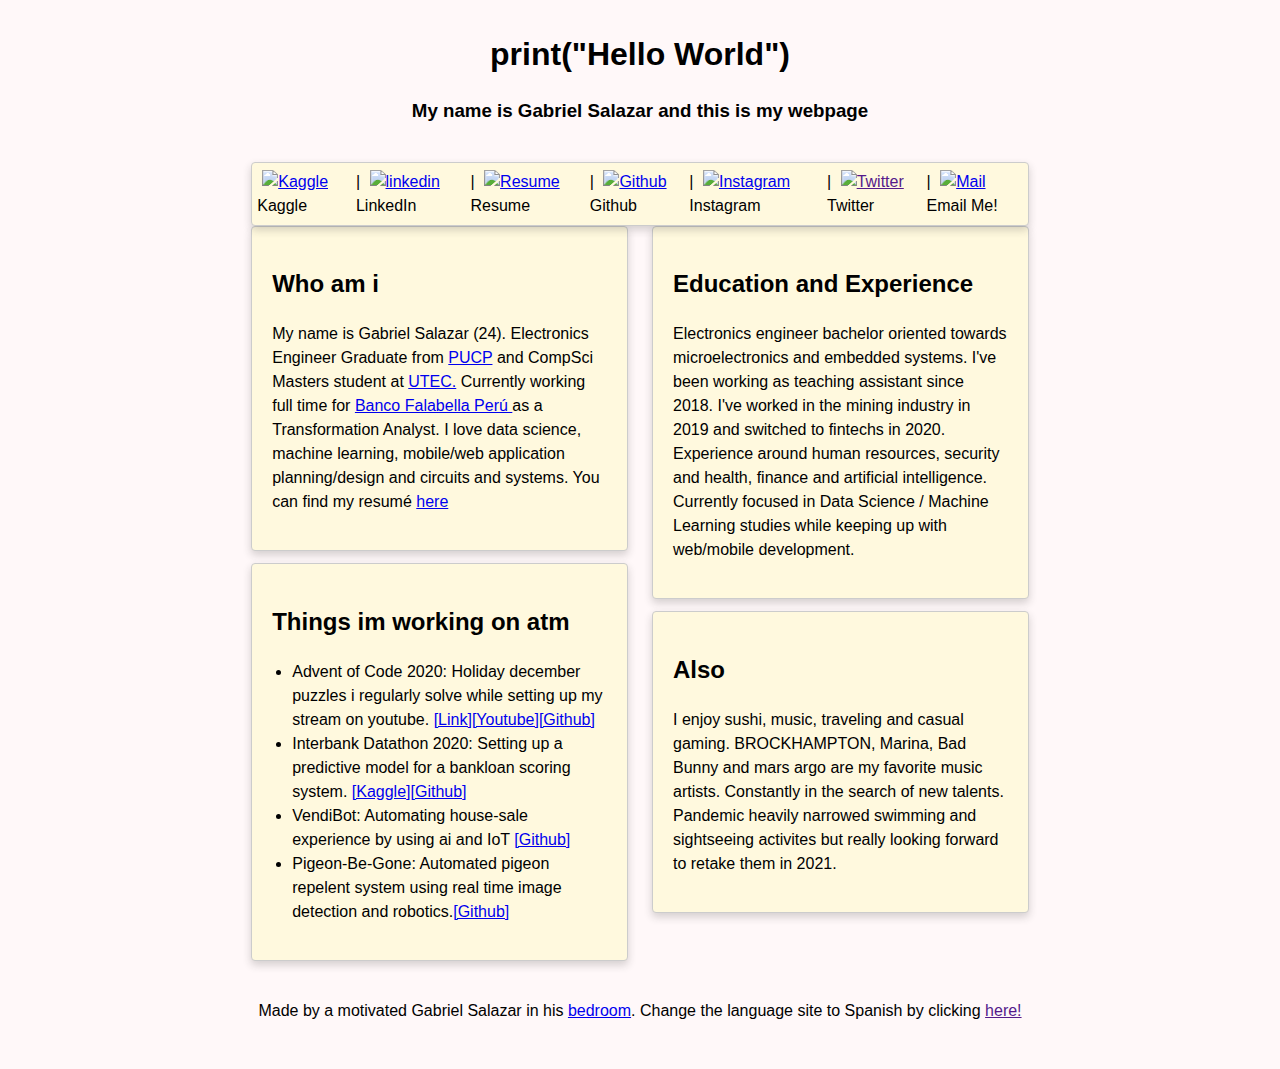
==== index.html @ 379961e2 "testing heroku upload" ====
<!DOCTYPE html>
<html>
<head>
	<link rel="stylesheet" href="styles.css" />
	<title>cubicles webpage</title>
</head>
<body>

<div id="header">
	<h1><center>print("Hello World")</center></h1>
	<h3><center>My name is Gabriel Salazar and this is my webpage</center></h3>
</div>



<div id="socials">
	<div id="container">
		<ul id="horizontal-list">
			<li><a href="https://www.kaggle.com/cubicles" target="_blank"><img src="resources/kaggle.png" width="18" height="18" alt="Kaggle" /></a>Kaggle</li>
      		<li><a href="https://www.linkedin.com/in/gabriel-salazar-sedano-955a2a17a/" target="_blank"><img src="resources/lin.png" width="18" height="18" alt="linkedin" /></a>LinkedIn</li>
      		<li><a href="https://cubicles.github.io/resume/cv_gsalazar.pdf" target="_blank"><img src="resources/resume.png" width="18" height="18" alt="Resume" /></a>Resume</li>
      		<li><a href="https://github.com/cubicles" target="_blank"><img src="resources/github.png" width="18" height="18" alt="Github" /></a>Github</li>
      		<li><a target="_blank" href="https://www.instagram.com/cubitobito/"><img src="resources/ig.png" width="18" height="18" alt="Instagram" /></a>Instagram</li>
      		<li><a target="_blank" href=""><img src="resources/twitter.png" width="18" height="18" alt="Twitter" /></a>Twitter</li>
      		<li><a target="_blank" href="mailto:jesus.salazar@pucp.pe"><img src="resources/mail.png" width="18" height="18" alt="Mail" /></a>Email Me!</li>
		</ul>
	</div>
</div>

<div class="row">
	<div class="column">
		<div id="aboutme">
			<h2><b>Who am i</b></h2>	
			<p>My name is Gabriel Salazar (24). Electronics Engineer Graduate from <a target="_blank" href="https://www.pucp.edu.pe/">PUCP</a> and CompSci Masters student at <a target="_blank" href="https://www.utec.edu.pe/en">UTEC.</a> Currently working full time for <a target = "_blank" href="https://www.bancofalabella.pe/">Banco Falabella Perú </a>as a Transformation Analyst. I love data science, machine learning, mobile/web application planning/design and circuits and systems. You can find my resumé <a target="_blank" href="https://cubicles.github.io/resume/cv_gsalazar.pdf">here</a></p>
		</div>

		<div id="projects">
			<h2><b>Things im working on atm</b></h2>	
			<div id="projectlist">
				<div class="listinline">
					<ul id="projectlist">
						<li>Advent of Code 2020: Holiday december puzzles i regularly solve while setting up my stream on youtube. <a href="https://cubicles.github.io/aoc2020/">[Link]</a><a target="_blank" href="https://www.youtube.com/playlist?list=PLz68yD03T-C1eKJCnu_qgky3ll4aB5fMy">[Youtube]</a><a target = "_blank" href="https://github.com/cubicles/advent-of-code">[Github]</a></li>
						<li>Interbank Datathon 2020: Setting up a predictive model for a bankloan scoring system. <a target="_blank" href="https://www.kaggle.com/cubicles">[Kaggle]</a><a target="_blank" href="https://github.com/cubicles/Datathon-Interbank-2020">[Github]</a>
						</li>
						<li>VendiBot: Automating house-sale experience by using ai and IoT <a target="_blank" href="https://github.com/cubicles/vendibot">[Github]</a></li>
						<li>Pigeon-Be-Gone: Automated pigeon repelent system using real time image detection and robotics.<a target="_blank" href="https://github.com/cubicles/pigeon-be-gone">[Github]</a> </li>
					</ul>
				</div>
			</div>
		</div>
	</div>
	<div class="column">
		<div id="eduexp">
			<h2> <b>Education and Experience</b></h2>	
			<p>Electronics engineer bachelor oriented towards microelectronics and embedded systems. I've been working as teaching assistant since 2018. I've worked in the mining industry in 2019 and switched to fintechs in 2020. Experience around human resources, security and health, finance and artificial intelligence. Currently focused in Data Science / Machine Learning studies while keeping up with web/mobile development.</p>
		</div>
		<div id="interests">
			<h2><b>Also</b></h2>	
			<p>I enjoy sushi, music, traveling and casual gaming. BROCKHAMPTON, Marina, Bad Bunny and mars argo are my favorite music artists. Constantly in the search of new talents. Pandemic heavily narrowed swimming and sightseeing activites but really looking forward to retake them in 2021.</p>
		</div>
	</div>
</div>

<div id="footer">
	<p> <center>Made by a motivated Gabriel Salazar in his <a target="_blank" href="https://en.wikipedia.org/wiki/Bedroom">bedroom</a>. Change the language site to Spanish by clicking <a href="">here! </a></center></p>
</div>
</body>
</html>
---- styles.css ----
*{
	box-sizing: border-box;
}

body{
font-family: Helvetica, sans-serif;
  background-color: #fff8f9;
  font-weight: 100;
  line-height: 1.5;
}


#container{
	width: 100%;
	display: flex;
	height: 100%;
}

ul#horizontal-list {
	display: table;
	width: 100%;
	list-style: none;
	/*padding: 5px 12px 5px 12px;*/
	padding: 7px 5px 7px 5px;
	border-radius: 4px;
	box-shadow: 0px 4px 8px rgba(38, 38, 38, 0.2);
    top: -4px;
    border: 1px solid #cccccc;
    background-color: #fff9de;
    margin: 8px 0px 8px 0px;
    box-sizing: border-box;
    -moz-box-sizing:border-box;
    -webkit-box-sizing:border-box;
	/*padding-top: 20px;*/
	}
	ul#horizontal-list li {
		display: table-cell;
		margin: 0px auto 0px auto;
	}

#horizontal-list li:not(:first-child):before {
    content: " | ";
}

.column {
  float: left;
  width: 50%;
}

/* Clear floats after the columns */
.row:after {
  content: "";
  display: table;
  clear: both;
}

#header{
	margin: auto;
  	width: 65%;
  	border: 0px solid green;
  	padding: 22px 22px 10px 22px;
  	max-width: 960px;
}

#header h1 {
    margin:auto;
    vertical-align:middle;
    text-align: center;
}

#socials {
	height: 50px;
	margin: auto;
	width: 65%;
  	border: 0px solid green;
  	padding: 0px 22px 0px 22px;
  	max-width: 960px;
	/*background: url(images/bar-bg.jpg) repeat-x;*/
}

.row{
	margin: auto;
  	width: 65%;
  	border: 0px solid green;
  	padding: 10px;
  	background-color: 	#fff8f9;
  	max-width: 960px;

}
.blocks{
	background-color: white;
}
#aboutme{
	padding: 20px 20px;
	margin: 12px;
	border-radius: 4px;
	box-shadow: 0px 4px 8px rgba(38, 38, 38, 0.2);
    top: -4px;
    border: 1px solid #cccccc;
    background-color: 	#fff9de;
}
#projects{
	padding: 20px 20px;
	margin: 12px;
	border-radius: 4px;
	box-shadow: 0px 4px 8px rgba(38, 38, 38, 0.2);
    top: -4px;
    border: 1px solid #cccccc;
    background-color: #fff9de;
}
#projectlist{
	padding-inline-start:10px;
}
#eduexp{
	padding: 20px 20px;
	margin: 12px;
	border-radius: 4px;
	box-shadow: 0px 4px 8px rgba(38, 38, 38, 0.2);
    top: -4px;
    border: 1px solid #cccccc;
    background-color: #fff9de;
}
#interests{
	padding: 20px 20px;
	margin: 12px;
	border-radius: 4px;
	box-shadow: 0px 4px 8px rgba(38, 38, 38, 0.2);
    top: -4px;
    border: 1px solid #cccccc;
    background-color: #fff9de;
}
#footer{
	padding: 0px 22px 22px  22px;
	margin: auto;
  	width: 65%;
  	border: 0px solid green;
  	max-width: 960px;
}

li a img{
	height: 18px;
	margin: 0px 5px 0px 5px;
}
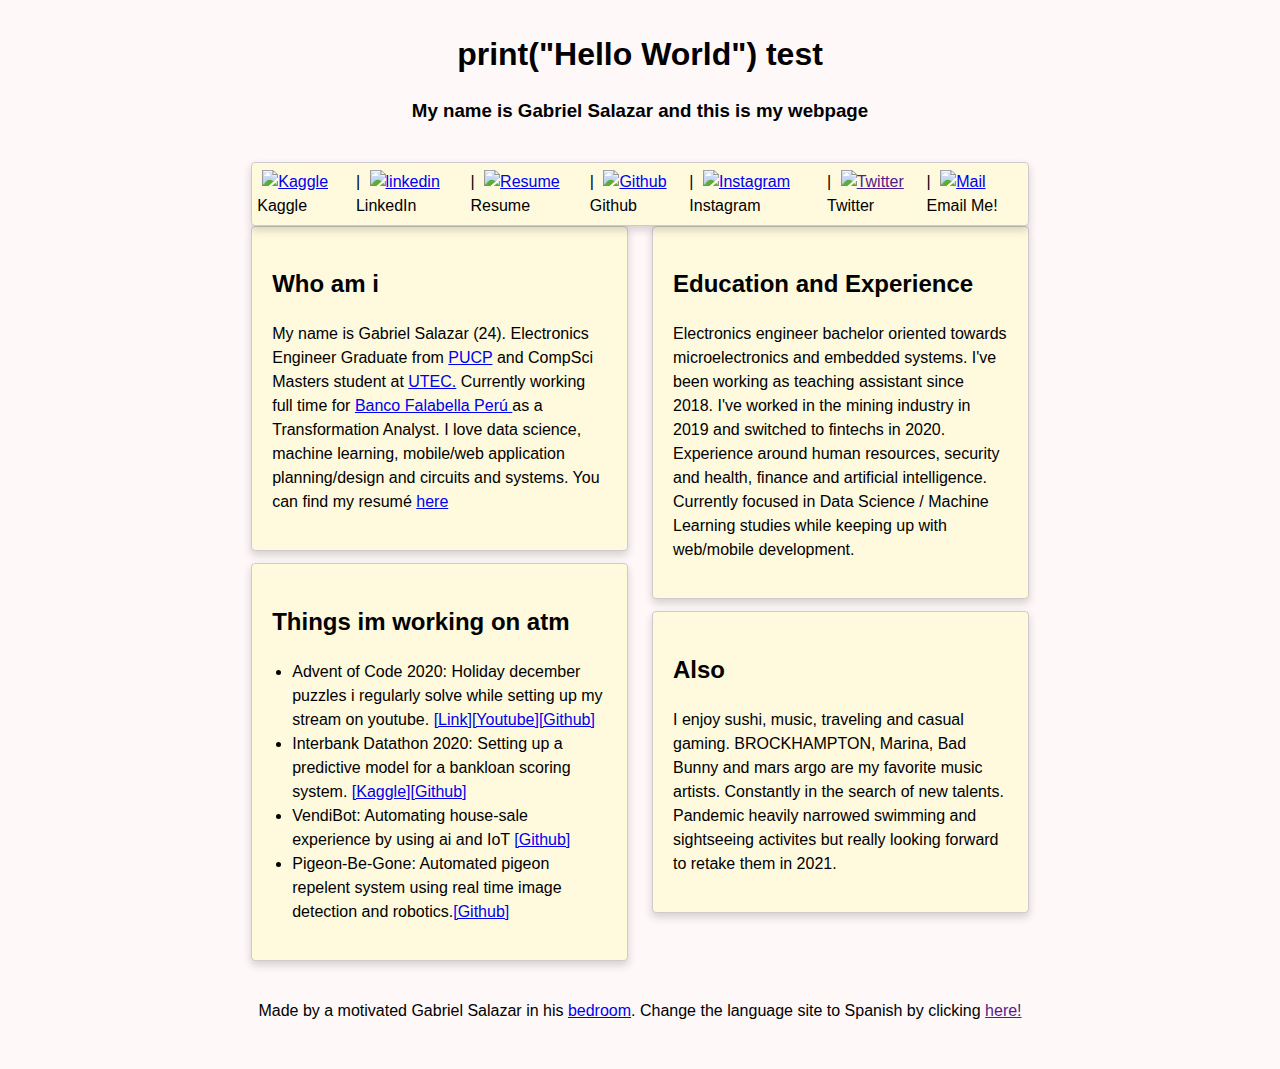
==== commit 57847323: "title test" ====
--- a/index.html
+++ b/index.html
@@ -7,7 +7,7 @@
 <body>
 
 <div id="header">
-	<h1><center>print("Hello World")</center></h1>
+	<h1><center>print("Hello World") test</center></h1>
 	<h3><center>My name is Gabriel Salazar and this is my webpage</center></h3>
 </div>
 
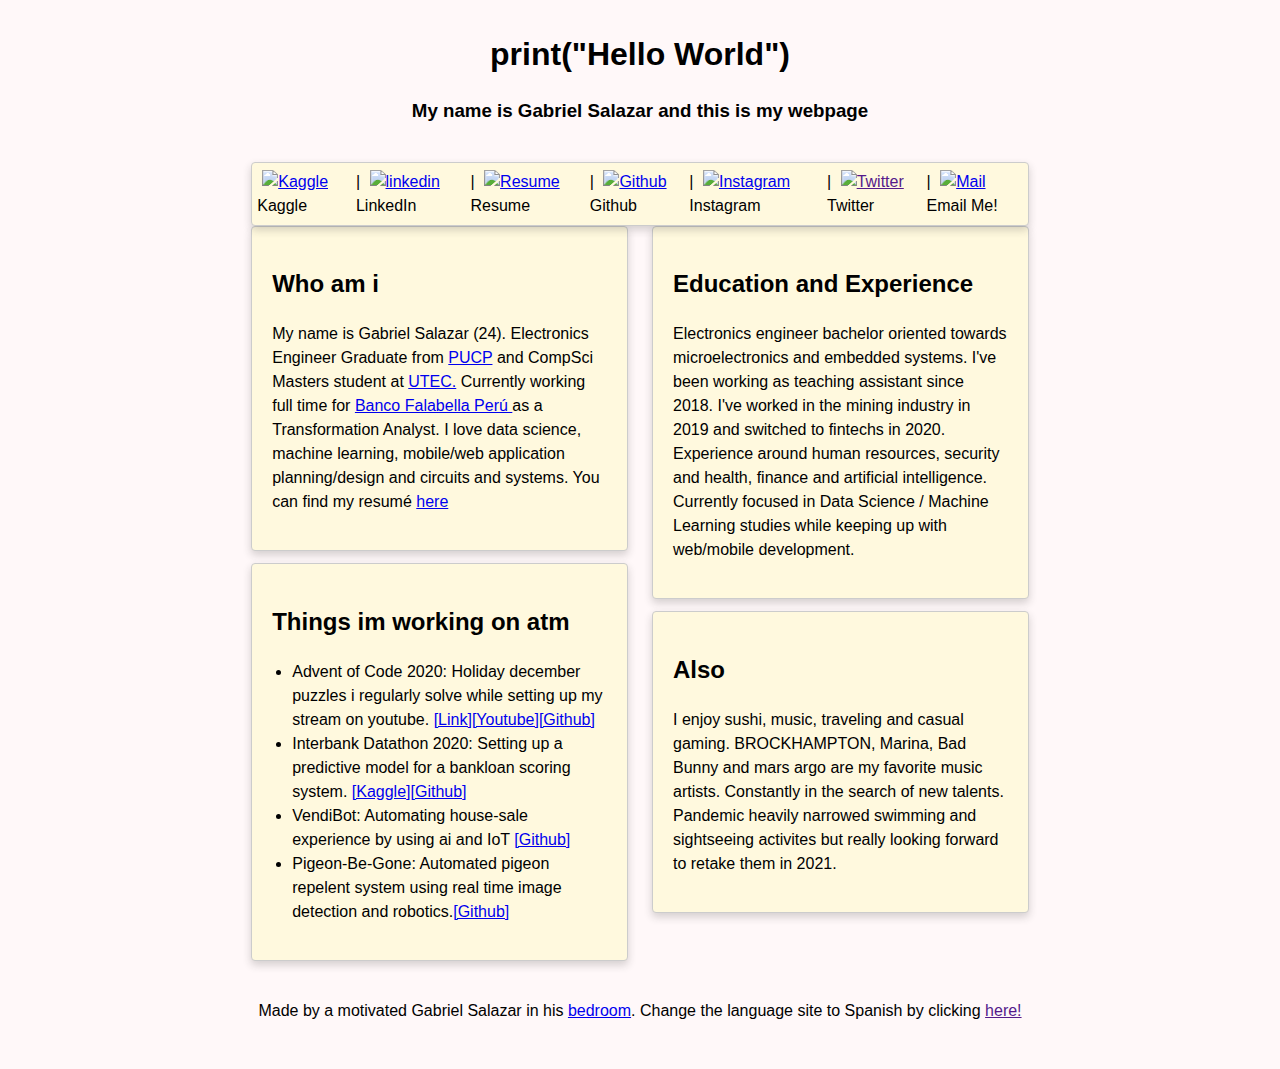
==== commit 51b64835: "Title works fine" ====
--- a/index.html
+++ b/index.html
@@ -7,7 +7,7 @@
 <body>
 
 <div id="header">
-	<h1><center>print("Hello World") test</center></h1>
+	<h1><center>print("Hello World")</center></h1>
 	<h3><center>My name is Gabriel Salazar and this is my webpage</center></h3>
 </div>
 
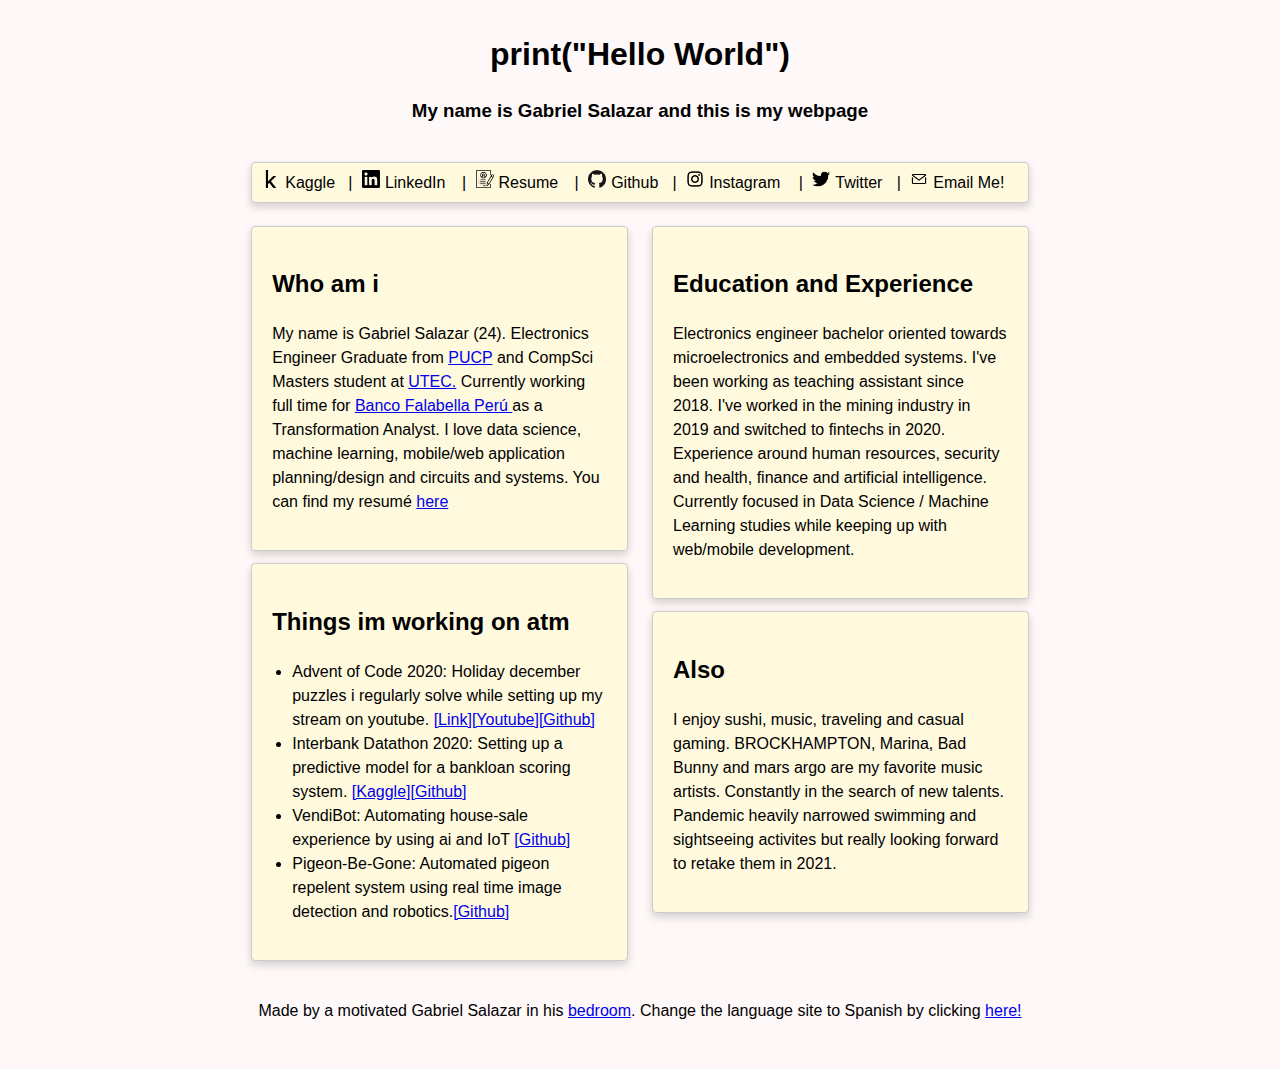
==== commit 94083caf: "migrated to heroku" ====
--- a/index.html
+++ b/index.html
@@ -18,7 +18,7 @@
 		<ul id="horizontal-list">
 			<li><a href="https://www.kaggle.com/cubicles" target="_blank"><img src="resources/kaggle.png" width="18" height="18" alt="Kaggle" /></a>Kaggle</li>
       		<li><a href="https://www.linkedin.com/in/gabriel-salazar-sedano-955a2a17a/" target="_blank"><img src="resources/lin.png" width="18" height="18" alt="linkedin" /></a>LinkedIn</li>
-      		<li><a href="https://cubicles.github.io/resume/cv_gsalazar.pdf" target="_blank"><img src="resources/resume.png" width="18" height="18" alt="Resume" /></a>Resume</li>
+      		<li><a href="resume/cv_gsalazar.pdf" target="_blank"><img src="resources/resume.png" width="18" height="18" alt="Resume" /></a>Resume</li>
       		<li><a href="https://github.com/cubicles" target="_blank"><img src="resources/github.png" width="18" height="18" alt="Github" /></a>Github</li>
       		<li><a target="_blank" href="https://www.instagram.com/cubitobito/"><img src="resources/ig.png" width="18" height="18" alt="Instagram" /></a>Instagram</li>
       		<li><a target="_blank" href=""><img src="resources/twitter.png" width="18" height="18" alt="Twitter" /></a>Twitter</li>
@@ -31,7 +31,7 @@
 	<div class="column">
 		<div id="aboutme">
 			<h2><b>Who am i</b></h2>	
-			<p>My name is Gabriel Salazar (24). Electronics Engineer Graduate from <a target="_blank" href="https://www.pucp.edu.pe/">PUCP</a> and CompSci Masters student at <a target="_blank" href="https://www.utec.edu.pe/en">UTEC.</a> Currently working full time for <a target = "_blank" href="https://www.bancofalabella.pe/">Banco Falabella Perú </a>as a Transformation Analyst. I love data science, machine learning, mobile/web application planning/design and circuits and systems. You can find my resumé <a target="_blank" href="https://cubicles.github.io/resume/cv_gsalazar.pdf">here</a></p>
+			<p>My name is Gabriel Salazar (24). Electronics Engineer Graduate from <a target="_blank" href="https://www.pucp.edu.pe/">PUCP</a> and CompSci Masters student at <a target="_blank" href="https://www.utec.edu.pe/en">UTEC.</a> Currently working full time for <a target = "_blank" href="https://www.bancofalabella.pe/">Banco Falabella Perú </a>as a Transformation Analyst. I love data science, machine learning, mobile/web application planning/design and circuits and systems. You can find my resumé <a target="_blank" href="resume/cv_gsalazar.pdf">here</a></p>
 		</div>
 
 		<div id="projects">
@@ -39,7 +39,7 @@
 			<div id="projectlist">
 				<div class="listinline">
 					<ul id="projectlist">
-						<li>Advent of Code 2020: Holiday december puzzles i regularly solve while setting up my stream on youtube. <a href="https://cubicles.github.io/aoc2020/">[Link]</a><a target="_blank" href="https://www.youtube.com/playlist?list=PLz68yD03T-C1eKJCnu_qgky3ll4aB5fMy">[Youtube]</a><a target = "_blank" href="https://github.com/cubicles/advent-of-code">[Github]</a></li>
+						<li>Advent of Code 2020: Holiday december puzzles i regularly solve while setting up my stream on youtube. <a href="aoc2020/index.html">[Link]</a><a target="_blank" href="https://www.youtube.com/playlist?list=PLz68yD03T-C1eKJCnu_qgky3ll4aB5fMy">[Youtube]</a><a target = "_blank" href="https://github.com/cubicles/advent-of-code">[Github]</a></li>
 						<li>Interbank Datathon 2020: Setting up a predictive model for a bankloan scoring system. <a target="_blank" href="https://www.kaggle.com/cubicles">[Kaggle]</a><a target="_blank" href="https://github.com/cubicles/Datathon-Interbank-2020">[Github]</a>
 						</li>
 						<li>VendiBot: Automating house-sale experience by using ai and IoT <a target="_blank" href="https://github.com/cubicles/vendibot">[Github]</a></li>
@@ -62,7 +62,7 @@
 </div>
 
 <div id="footer">
-	<p> <center>Made by a motivated Gabriel Salazar in his <a target="_blank" href="https://en.wikipedia.org/wiki/Bedroom">bedroom</a>. Change the language site to Spanish by clicking <a href="">here! </a></center></p>
+	<p> <center>Made by a motivated Gabriel Salazar in his <a target="_blank" href="https://en.wikipedia.org/wiki/Bedroom">bedroom</a>. Change the language site to Spanish by clicking <a target = "_blank"href="https://en.wikipedia.org/wiki/Rickrolling">here! </a></center></p>
 </div>
 </body>
 </html>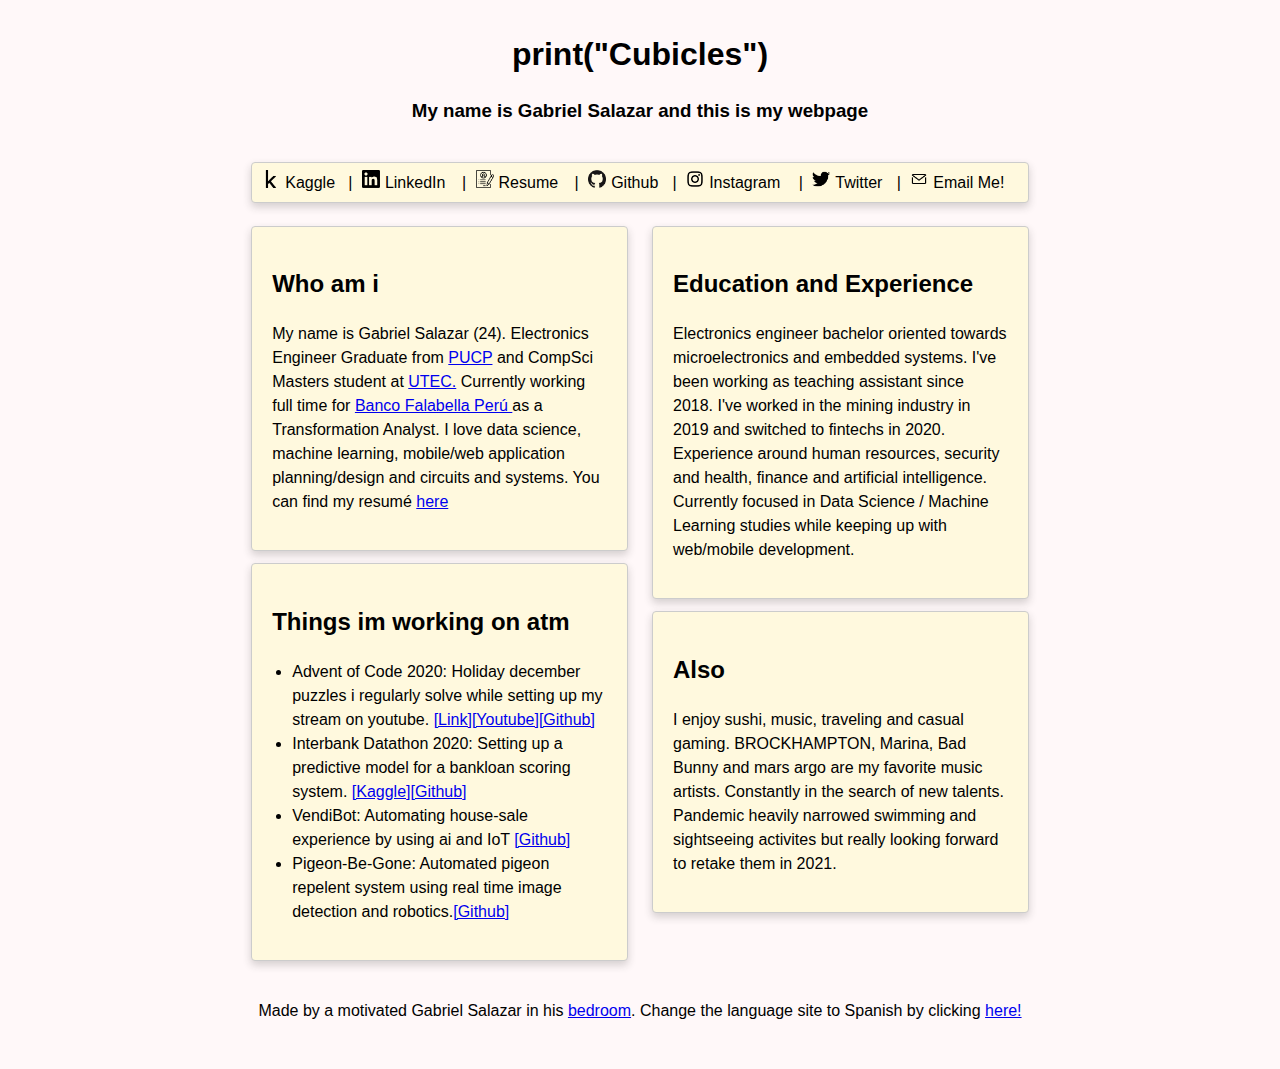
==== commit 279d8594: "print("Cubicles")" ====
--- a/index.html
+++ b/index.html
@@ -7,7 +7,7 @@
 <body>
 
 <div id="header">
-	<h1><center>print("Hello World")</center></h1>
+	<h1><center>print("Cubicles")</center></h1>
 	<h3><center>My name is Gabriel Salazar and this is my webpage</center></h3>
 </div>
 
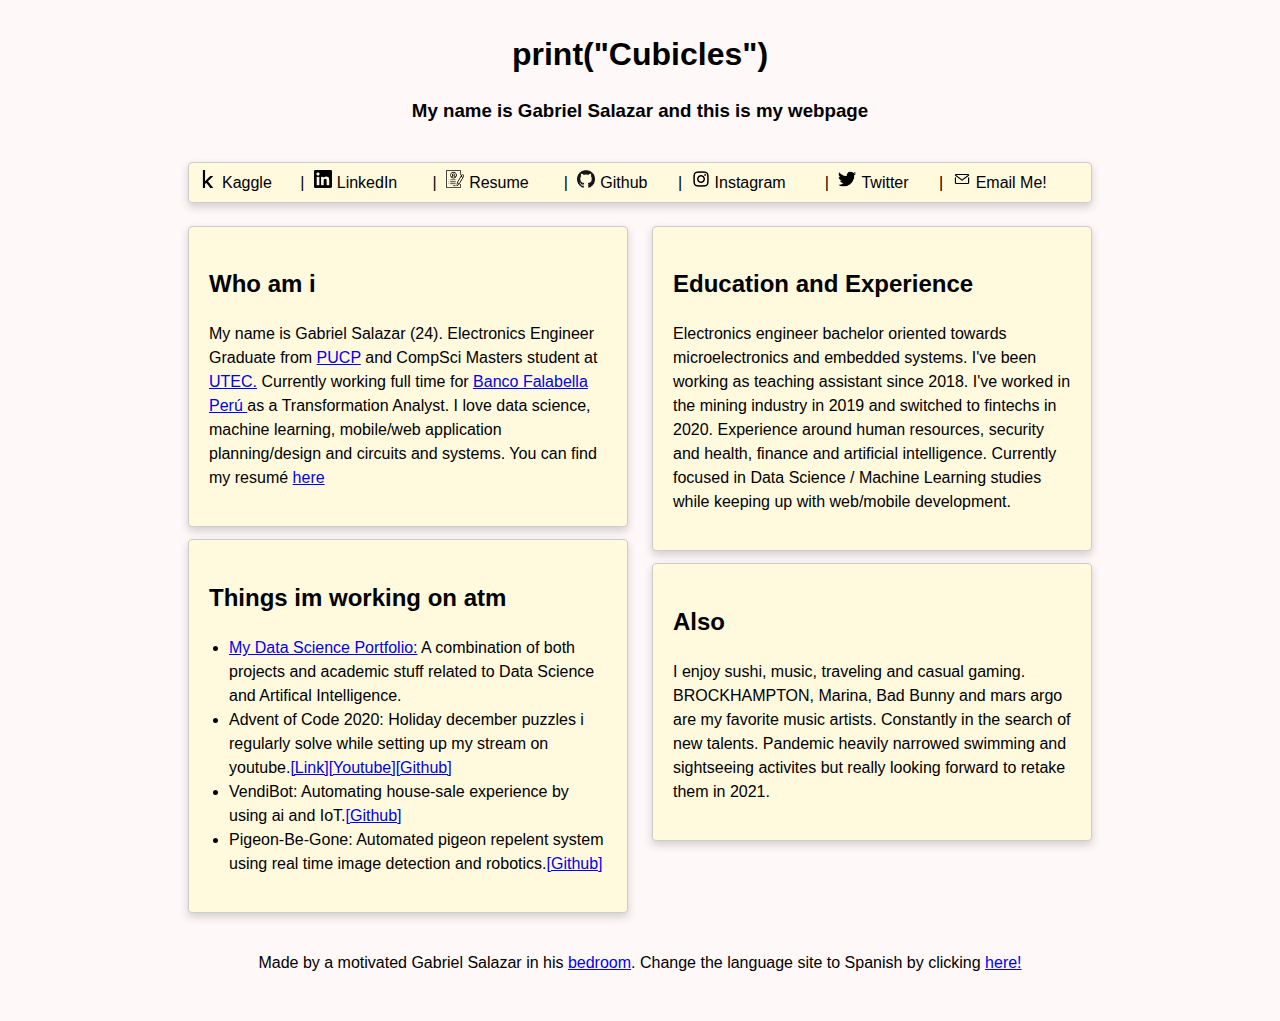
==== commit accac9d1: "Added ds link on main page" ====
--- a/index.html
+++ b/index.html
@@ -38,11 +38,13 @@
 			<h2><b>Things im working on atm</b></h2>	
 			<div id="projectlist">
 				<div class="listinline">
-					<ul id="projectlist">
-						<li>Advent of Code 2020: Holiday december puzzles i regularly solve while setting up my stream on youtube. <a href="aoc2020/index.html">[Link]</a><a target="_blank" href="https://www.youtube.com/playlist?list=PLz68yD03T-C1eKJCnu_qgky3ll4aB5fMy">[Youtube]</a><a target = "_blank" href="https://github.com/cubicles/advent-of-code">[Github]</a></li>
-						<li>Interbank Datathon 2020: Setting up a predictive model for a bankloan scoring system. <a target="_blank" href="https://www.kaggle.com/cubicles">[Kaggle]</a><a target="_blank" href="https://github.com/cubicles/Datathon-Interbank-2020">[Github]</a>
+					<ul id="projectlist">	
+						<li><a href="ds/index.html">My Data Science Portfolio:</a> A combination of both projects and academic stuff related to Data Science and Artifical Intelligence.
 						</li>
-						<li>VendiBot: Automating house-sale experience by using ai and IoT <a target="_blank" href="https://github.com/cubicles/vendibot">[Github]</a></li>
+						<li>Advent of Code 2020: Holiday december puzzles i regularly solve while setting up my stream on youtube.<a href="aoc2020/index.html">[Link]</a><a target="_blank" href="https://www.youtube.com/playlist?list=PLz68yD03T-C1eKJCnu_qgky3ll4aB5fMy">[Youtube]</a><a target = "_blank" href="https://github.com/cubicles/advent-of-code">[Github]</a></li>
+						<!-- Write your comments here <li>Interbank Datathon 2020: Setting up a predictive model for a bankloan scoring system. <a target="_blank" href="https://www.kaggle.com/cubicles">[Kaggle]</a><a target="_blank" href="https://github.com/cubicles/Datathon-Interbank-2020">[Github]</a>
+						</li>-->
+						<li>VendiBot: Automating house-sale experience by using ai and IoT.<a target="_blank" href="https://github.com/cubicles/vendibot">[Github]</a></li>
 						<li>Pigeon-Be-Gone: Automated pigeon repelent system using real time image detection and robotics.<a target="_blank" href="https://github.com/cubicles/pigeon-be-gone">[Github]</a> </li>
 					</ul>
 				</div>
--- a/styles.css
+++ b/styles.css
@@ -56,7 +56,7 @@
 
 #header{
 	margin: auto;
-  	width: 65%;
+  	width: 75%;
   	border: 0px solid green;
   	padding: 22px 22px 10px 22px;
   	max-width: 960px;
@@ -71,7 +71,7 @@
 #socials {
 	height: 50px;
 	margin: auto;
-	width: 65%;
+	width: 75%;
   	border: 0px solid green;
   	padding: 0px 22px 0px 22px;
   	max-width: 960px;
@@ -80,7 +80,7 @@
 
 .row{
 	margin: auto;
-  	width: 65%;
+  	width: 75%;
   	border: 0px solid green;
   	padding: 10px;
   	background-color: 	#fff8f9;
@@ -132,7 +132,7 @@
 #footer{
 	padding: 0px 22px 22px  22px;
 	margin: auto;
-  	width: 65%;
+  	width: 75%;
   	border: 0px solid green;
   	max-width: 960px;
 }
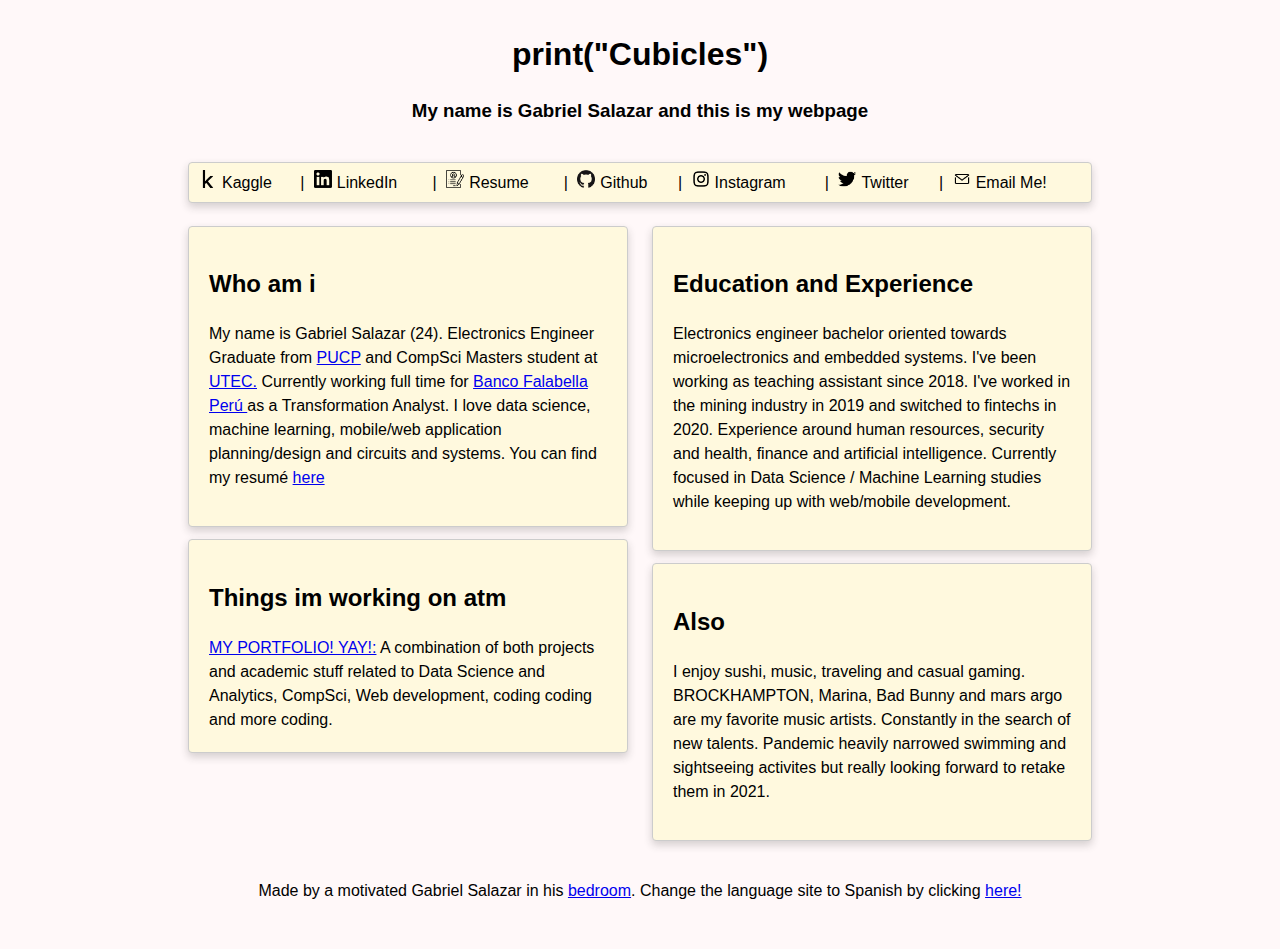
==== commit c2540bcf: "changed portfolio portlet" ====
--- a/index.html
+++ b/index.html
@@ -36,19 +36,14 @@
 
 		<div id="projects">
 			<h2><b>Things im working on atm</b></h2>	
-			<div id="projectlist">
-				<div class="listinline">
-					<ul id="projectlist">	
-						<li><a href="ds/index.html">My Data Science Portfolio:</a> A combination of both projects and academic stuff related to Data Science and Artifical Intelligence.
+						<a href="ds/index.html">MY PORTFOLIO! YAY!:</a> A combination of both projects and academic stuff related to Data Science and Analytics, CompSci, Web development, coding coding and more coding. 
+						<!--
+						<li>Advent of Code 2020: Holiday december puzzles i regularly solve while setting up my stream on youtube.<a href="aoc2020/index.html">[Link]</a><a target="_blank" href="https://www.youtube.com/playlist?list=PLz68yD03T-C1eKJCnu_qgky3ll4aB5fMy">[Youtube]</a><a target = "_blank" href="https://github.com/cubicles/advent-of-code">[Github]</a></li>
+						 Write your comments here <li>Interbank Datathon 2020: Setting up a predictive model for a bankloan scoring system. <a target="_blank" href="https://www.kaggle.com/cubicles">[Kaggle]</a><a target="_blank" href="https://github.com/cubicles/Datathon-Interbank-2020">[Github]</a>
 						</li>
-						<li>Advent of Code 2020: Holiday december puzzles i regularly solve while setting up my stream on youtube.<a href="aoc2020/index.html">[Link]</a><a target="_blank" href="https://www.youtube.com/playlist?list=PLz68yD03T-C1eKJCnu_qgky3ll4aB5fMy">[Youtube]</a><a target = "_blank" href="https://github.com/cubicles/advent-of-code">[Github]</a></li>
-						<!-- Write your comments here <li>Interbank Datathon 2020: Setting up a predictive model for a bankloan scoring system. <a target="_blank" href="https://www.kaggle.com/cubicles">[Kaggle]</a><a target="_blank" href="https://github.com/cubicles/Datathon-Interbank-2020">[Github]</a>
-						</li>-->
 						<li>VendiBot: Automating house-sale experience by using ai and IoT.<a target="_blank" href="https://github.com/cubicles/vendibot">[Github]</a></li>
 						<li>Pigeon-Be-Gone: Automated pigeon repelent system using real time image detection and robotics.<a target="_blank" href="https://github.com/cubicles/pigeon-be-gone">[Github]</a> </li>
-					</ul>
-				</div>
-			</div>
+						</li>-->
 		</div>
 	</div>
 	<div class="column">
